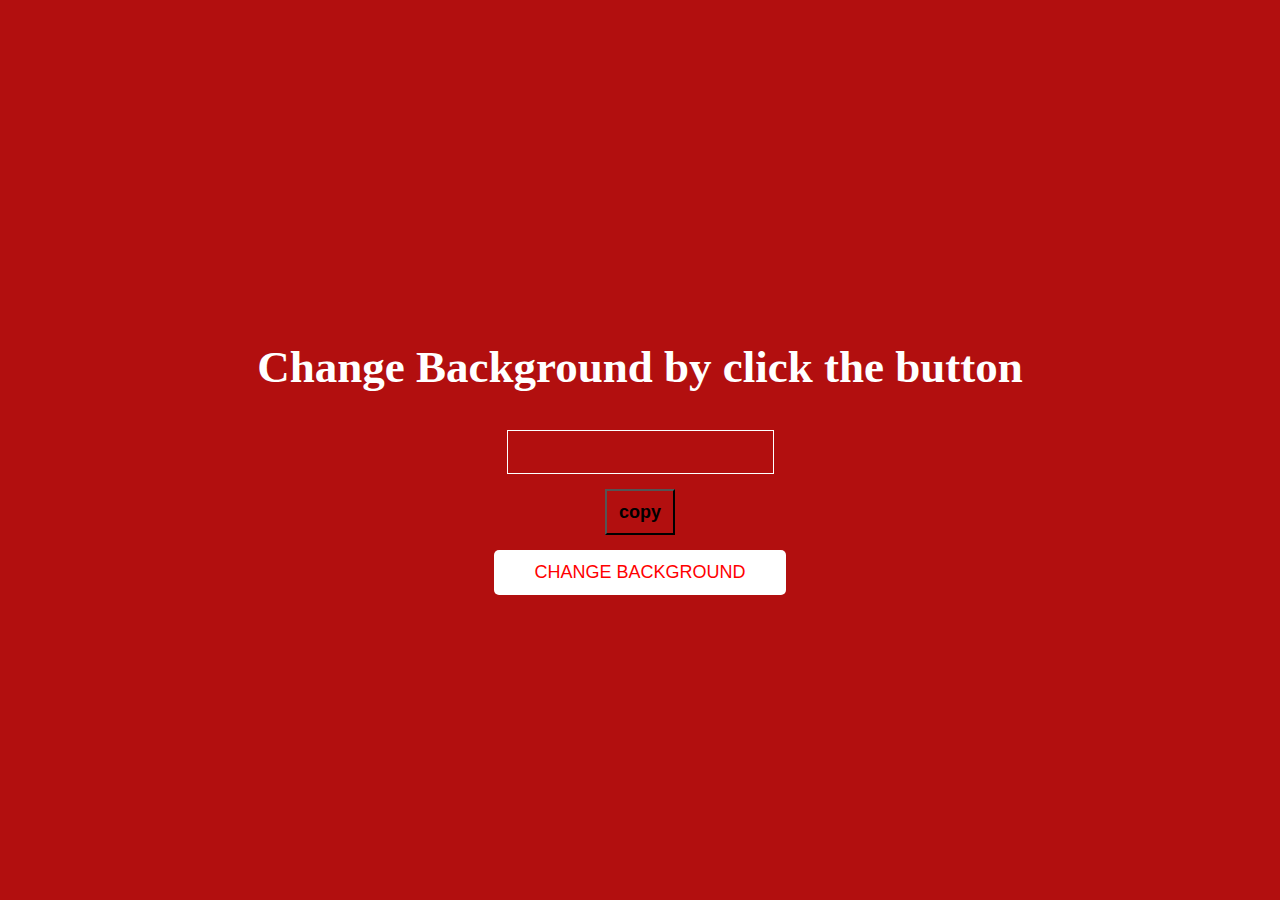
==== index.html @ dffe789d "new commit" ====
<!DOCTYPE html>
<html lang="en">
<head>
    <meta charset="UTF-8">
    <meta name="viewport" content="width=device-width, initial-scale=1.0">
    <title>Change Background</title>
    <link rel="stylesheet" href="style.css">
</head>
<body>

<div class="container">
    <h2>Change Background by click the button</h2>
    <input type="text" value="" id="demo">
    <button class="copy_btn">copy</button>
    <button class="change_bk">Change Background</button>
    
</div>
    

    <script src="index.js"></script>
    
</body>
</html>
---- style.css ----
*{
    margin:0;
    padding:0;
}

.container{
    
    width: 100%;
    height: 100vh;
    margin:0px auto;
    display: flex;
    justify-content: center;
    align-items: center;
    flex-direction: column;
    background-color: rgb(178, 15, 15);
    color:white;
}
.container h2{
    font-size: 45px;
    font-weight: bold;
    line-height: 65px;
    margin: 30px;
}
.change_bk{
    background-color: white;
    color:red;
    padding: 12px 40px;
    border-radius: 5px;
    border:0;
    outline: 0;
    cursor: pointer;
    font-weight: 400;
    font-size: 18px;
    text-transform: uppercase;
    transition: all 0.3s ease;
}
.change_bk:hover{
    border:2px solid #fff;
    background-color: transparent;
    color:white;
}
input[type="text"]{
    padding: 5px 12px;
    border: 1px solid #fff;
    color: #fff;
    background-color: transparent;
    margin-bottom: 15px;
    font-size: 18px;
    line-height: 32px;
    font-weight: bold;
    display: inline-block;
}
.copy_btn{
    padding: 5px 12px;
    background-color: #fff;
    color: #000;
    background-color: transparent;
    margin-bottom: 15px;
    font-size: 18px;
    line-height: 32px;
    font-weight: bold;
    display: inline-block;
    cursor: pointer;
}
.toast-message{
    position: fixed;
    top: 2rem;
    right: 2rem;
    border: 1px solid #fff;
    color : #fff;
    border-radius: 5px;
    padding: 8px 12px;
    background-color: transparent;
    cursor: pointer;
    box-shadow: rgba(0, 0, 0, 0.35) 0px 5px 15px;
}
.toast-message-slide-in{
    animation: toast-animation-in  0.3s ease-in;
}
.toast-message-slide-out{
    animation: toast-animation-out  0.3s ease-in;
}

@keyframes toast-animation-in {
    from{
        transform: translateX(200px);
        opacity: 0;
    }
    to{
        transform: translateX(0px);
        opacity: 1;
    }
}

@keyframes toast-animation-out {
    from{
        transform: translateX(0px);
        opacity: 1;
    }
    to{
        transform: translateX(200px);
        opacity: 0;
    }
    
}
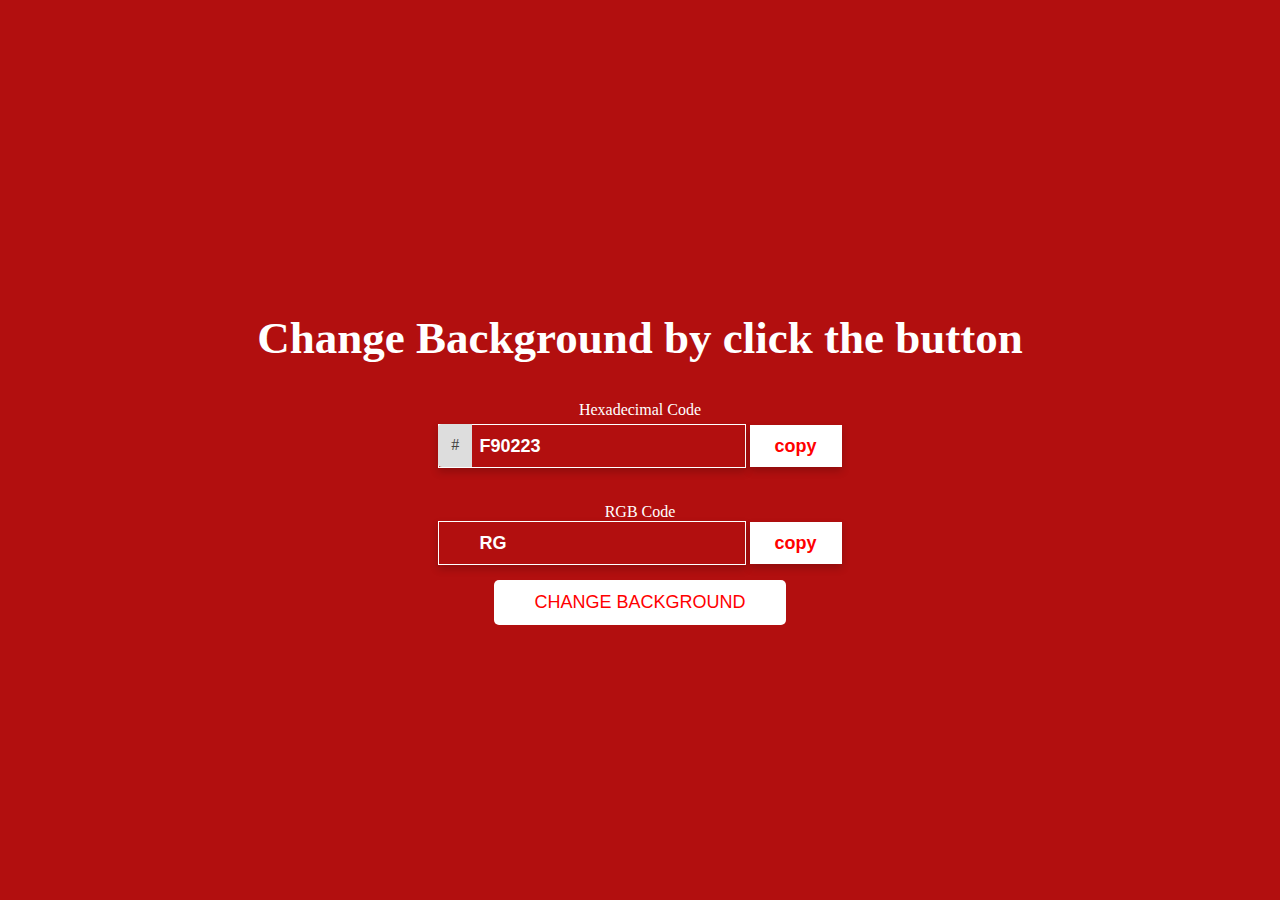
==== commit 23658efa: "MouseOver Project Added" ====
--- a/index.html
+++ b/index.html
@@ -10,8 +10,20 @@
 
 <div class="container">
     <h2>Change Background by click the button</h2>
-    <input type="text" value="" id="demo">
-    <button class="copy_btn">copy</button>
+    <p style="margin-bottom: 5px;">Hexadecimal Code</p>
+    <div class="input-group">
+        
+        <div class="input-icon">#</div>
+        <input type="text" value="F90223" id="demo">
+        <button class="copy_btn">copy</button>
+    </div>
+    <p style="margin-top:20px;">RGB Code</p>
+    <div class="input-group">
+        <input type="text" value="RG" id="demo1">
+        <button class="copy_btn1">copy</button>
+    </div>
+    
+    
     <button class="change_bk">Change Background</button>
     
 </div>
--- a/style.css
+++ b/style.css
@@ -40,7 +40,8 @@
     color:white;
 }
 input[type="text"]{
-    padding: 5px 12px;
+    padding: 5px 25px;
+    padding-left: 40px;
     border: 1px solid #fff;
     color: #fff;
     background-color: transparent;
@@ -49,19 +50,41 @@
     line-height: 32px;
     font-weight: bold;
     display: inline-block;
+    box-shadow: 0px 4px 8px 0 rgba(0,0,0,0.2);
 }
-.copy_btn{
-    padding: 5px 12px;
+.input-group{
+    position: relative;
+    display: flex;
+    align-items: center;
+    gap: 0.2rem;
+
+}
+.input-icon{
+    position: absolute;
+    background-color: #ddd;
+    color:#424242;
+    padding: 0.8rem;
+    border-top-left-radius: 0.25rem;
+    border-bottom-left-radius: 0.25rem;
+    top:0;
+    left:0;
+}
+.copy_btn, .copy_btn1{
+    padding: 5px 25px;
+    color: red;
     background-color: #fff;
-    color: #000;
-    background-color: transparent;
     margin-bottom: 15px;
     font-size: 18px;
     line-height: 32px;
     font-weight: bold;
     display: inline-block;
     cursor: pointer;
+    font-size: 18px;
+    line-height: 32px;
+    border:0;
+    box-shadow: 0px 4px 8px 0 rgba(0,0,0,0.2);
 }
+
 .toast-message{
     position: fixed;
     top: 2rem;
@@ -102,4 +125,48 @@
         opacity: 0;
     }
     
+}
+
+
+
+.toast-message1{
+    position: fixed;
+    top: 2rem;
+    right: 2rem;
+    border: 1px solid #fff;
+    color : #fff;
+    border-radius: 5px;
+    padding: 8px 12px;
+    background-color: transparent;
+    cursor: pointer;
+    box-shadow: rgba(0, 0, 0, 0.35) 0px 5px 15px;
+}
+.toast-message1-slide-in{
+    animation: toast-animation1-in  0.3s ease-in;
+}
+.toast-message1-slide-out{
+    animation: toast-animation1-out  0.3s ease-in;
+}
+
+@keyframes toast-animation1-in {
+    from{
+        transform: translateX(200px);
+        opacity: 0;
+    }
+    to{
+        transform: translateX(0px);
+        opacity: 1;
+    }
+}
+
+@keyframes toast-animation1-out {
+    from{
+        transform: translateX(0px);
+        opacity: 1;
+    }
+    to{
+        transform: translateX(200px);
+        opacity: 0;
+    }
+    
 }